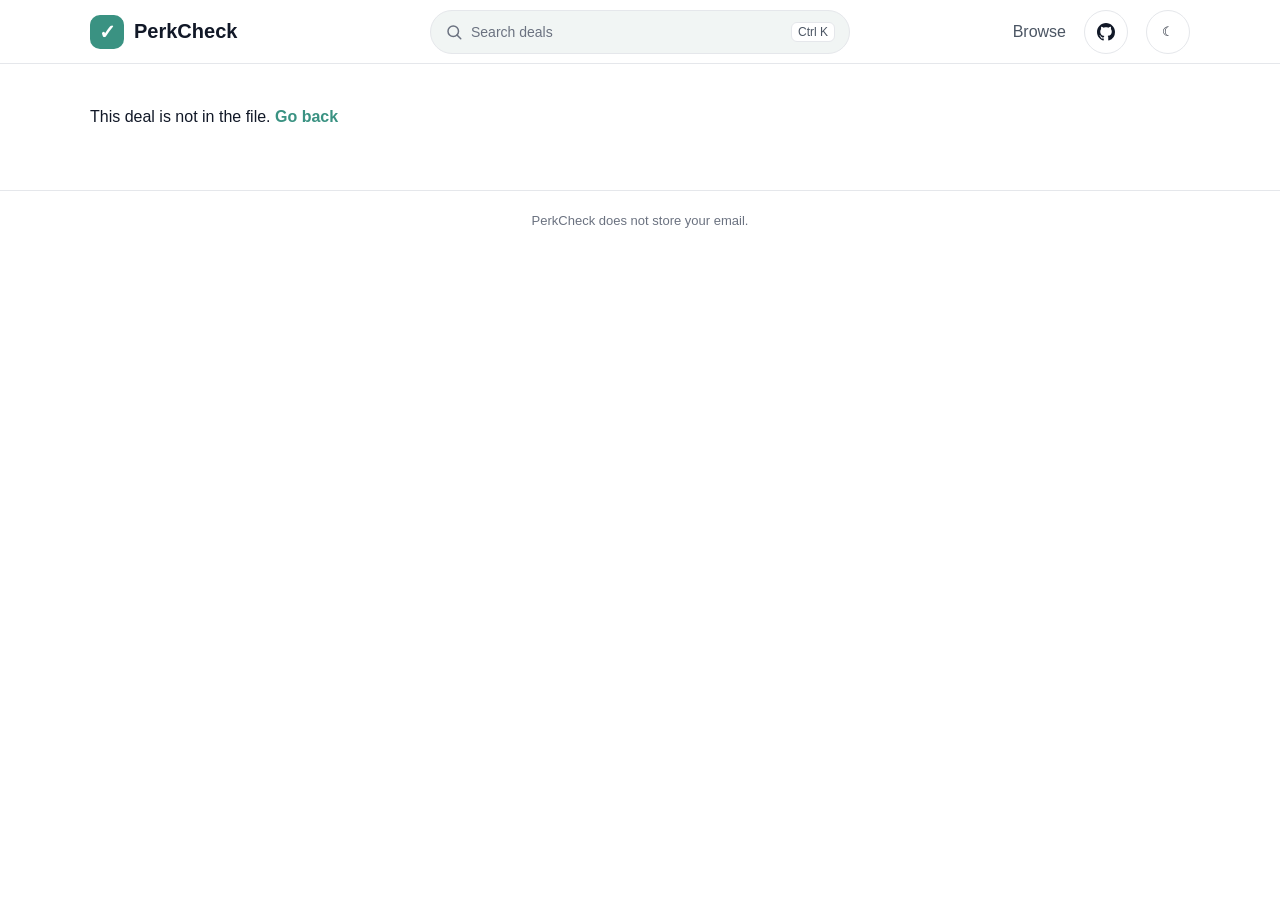
==== docs/deal.html @ 52328416 "Enhance visit tracking and deal availability logic in app.js" ====
<!doctype html>
<html lang="en">
<head>
  <meta charset="utf-8">
  <meta name="viewport" content="width=device-width, initial-scale=1">
  <title>Deal · PerkCheck</title>
  <link rel="stylesheet" href="styles.css?v=23">
</head>
<body>
  <header class="nav">
    <a class="logo" href="index.html"><i>✓</i>PerkCheck</a>
    <nav class="links">
      <a class="nav-text" href="index.html#browse">Browse</a>
      <a class="repo" href="https://github.com/AyaanRathod/verified-student-perks" aria-label="Star PerkCheck on GitHub"><svg viewBox="0 0 16 16" width="18" height="18" aria-hidden="true"><path fill="currentColor" d="M8 0C3.58 0 0 3.58 0 8c0 3.54 2.29 6.53 5.47 7.59.4.07.55-.17.55-.38 0-.19-.01-.82-.01-1.49-2.01.37-2.53-.49-2.69-.94-.09-.23-.48-.94-.82-1.13-.28-.15-.68-.52-.01-.53.63-.01 1.08.58 1.23.82.72 1.21 1.87.87 2.33.66.07-.52.28-.87.51-1.07-1.78-.2-3.64-.89-3.64-3.95 0-.87.31-1.59.82-2.15-.08-.2-.36-1.02.08-2.12 0 0 .67-.21 2.2.82.64-.18 1.32-.27 2-.27.68 0 1.36.09 2 .27 1.53-1.04 2.2-.82 2.2-.82.44 1.1.16 1.92.08 2.12.51.56.82 1.27.82 2.15 0 3.07-1.87 3.75-3.65 3.95.29.25.54.73.54 1.48 0 1.07-.01 1.93-.01 2.2 0 .21.15.46.55.38A8.013 8.013 0 0016 8c0-4.42-3.58-8-8-8z"></path></svg></a>
      <button class="mode" type="button" id="theme" aria-label="Switch color mode">☾</button>
    </nav>
  </header>
  <main class="wrap page" id="deal"></main>
  <footer>PerkCheck does not store your email.</footer>
  <script src="deals.js?v=12"></script>
  <script src="app.js?v=18"></script>
  <script>
    var params = new URLSearchParams(location.search);
    var id = params.get("id");
    var country = params.get("country");
    var deal = (window.PERKCHECK_DEALS || []).find(function (item) { return item.id === id; });
    var box = document.getElementById("deal");
    if (!deal) {
      box.innerHTML = '<p>This deal is not in the file. <a class="back" href="index.html">Go back</a></p>';
    } else {
      document.title = deal.brand + " · PerkCheck";
      var excluded = (deal.not_available_in || []).map(function (item) {
        return '<a href="' + item.source + '">Not in ' + item.country + '</a>';
      }).join(" · ");
      var issue = "https://github.com/AyaanRathod/verified-student-perks/issues/new?title=" + encodeURIComponent("Broken: " + deal.id);
      var visit = getVisit();
      var pageCountry = country || visit.country || "";
      box.innerHTML =
        '<p><a class="back" href="' + perksHref() + '">Back to perks</a></p>' +
        '<article class="deal">' +
          bannerHtml(deal) +
          '<div class="brand">' + escapeHtml(deal.brand) + "</div>" +
          "<h1>" + escapeHtml(deal.title) + "</h1>" +
          aboutHtml(deal) +
          '<div class="row">' + countryBadges(deal) + priceBadge(deal) + "</div>" +
          '<div class="row"><span class="badge chip">Checked ' + formatDate(deal.last_verified) + "</span></div>" +
          (pageCountry ? '<p class="status">' + cardStatusHtml(deal, pageCountry) + "</p>" : "") +
          "<p>" + escapeHtml(deal.email_rules || "") + "</p>" +
          (excluded ? "<p>" + excluded + "</p>" : "") +
          "<h2>How to claim</h2><ol class=\"steps\">" +
            (deal.how_to_claim || []).map(function (step) { return "<li>" + escapeHtml(step) + "</li>"; }).join("") +
          "</ol>" +
          '<p class="note">' + escapeHtml(deal.source_note || "") + "</p>" +
          '<div class="foot"><a class="btn" href="' + deal.official_url + '">Official page</a>' +
          (deal.affiliate_url ? '<a class="btn" href="' + deal.affiliate_url + '">Paid link</a><span class="paid">Paid link</span>' : "") +
          '<a href="' + issue + '">Report a broken deal</a></div>' +
        "</article>";
      paintColoredLogos(box);
    }
  </script>
</body>
</html>
---- docs/styles.css ----
:root {
  --bg: #ffffff;
  --text: #111827;
  --muted: #4b5563;
  --faint: #6b7280;
  --line: #e5e7eb;
  --card: #ffffff;
  --input: #f1f5f4;
  --teal: #3a9282;
  --teal-soft: #e6f4f1;
  --teal-ink: #2b6f63;
  --shadow: 0 8px 24px rgba(17, 24, 39, 0.06);
  --page: 1100px;
  --gutter: 24px;
}
body.dark {
  --bg: #0b1220;
  --text: #f8fafc;
  --muted: #cbd5e1;
  --faint: #94a3b8;
  --line: #334155;
  --card: #111827;
  --input: #1e293b;
  --teal-soft: #134e4a;
  --teal-ink: #99f6e4;
  --shadow: none;
}
* { box-sizing: border-box; }
body {
  margin: 0;
  font-family: Inter, "Segoe UI", Helvetica, Arial, sans-serif;
  background: var(--bg);
  color: var(--text);
  overflow-x: clip;
}
a { color: inherit; }
button, input { font-family: inherit; }
a:focus-visible, button:focus-visible, input:focus-visible, select:focus-visible, summary:focus-visible {
  outline: 2px solid var(--teal);
  outline-offset: 2px;
}
.nav {
  height: calc(64px + env(safe-area-inset-top));
  display: flex;
  align-items: center;
  justify-content: space-between;
  padding: env(safe-area-inset-top) max(var(--gutter), env(safe-area-inset-right), calc((100% - var(--page)) / 2)) 0 max(var(--gutter), env(safe-area-inset-left), calc((100% - var(--page)) / 2));
  border-bottom: 1px solid var(--line);
  background: var(--card);
  position: sticky;
  top: 0;
  z-index: 2;
  gap: 12px;
}
.nav a, .nav button { touch-action: manipulation; }
a.logo { display: flex; align-items: center; gap: 10px; font-weight: 650; font-size: 20px; text-decoration: none; }
a.logo i {
  width: 34px; height: 34px; border-radius: 10px; background: var(--teal);
  display: inline-flex; align-items: center; justify-content: center; color: #fff; font-style: normal;
}
.links { display: flex; align-items: center; gap: 18px; color: var(--muted); }
.links a { text-decoration: none; }
.links a:not(.repo) { display: inline-flex; align-items: center; min-height: 44px; }
.repo {
  width: 44px; height: 44px; border: 1px solid var(--line); border-radius: 50%;
  display: inline-flex; align-items: center; justify-content: center; color: var(--text);
  flex: none; padding: 0;
}
.mode {
  width: 44px; height: 44px; border: 1px solid var(--line); border-radius: 50%;
  background: var(--card); color: var(--text); cursor: pointer;
  display: inline-flex; align-items: center; justify-content: center;
  flex: none; padding: 0;
}
a[aria-current="page"] { color: var(--text); }
.tip { position: relative; }
.tip:hover::after, .tip:focus-visible::after {
  content: attr(data-tip);
  position: absolute; top: calc(100% + 8px); right: 0; z-index: 5;
  background: var(--text); color: var(--bg); font-size: 12px; line-height: 1;
  padding: 6px 8px; border-radius: 6px; white-space: nowrap; pointer-events: none;
}
.search-open {
  display: flex; align-items: center; gap: 8px; flex: 1; max-width: 420px;
  min-width: 44px; min-height: 44px; margin: 0 8px; padding: 0 14px;
  border: 1px solid var(--line); border-radius: 999px; background: var(--input);
  color: var(--faint); cursor: pointer; text-align: left;
}
.search-open:hover, .repo:hover, .mode:hover { border-color: var(--teal); color: var(--text); }
.search-open .search-label { flex: 1; font-size: 14px; }
.search-short { display: none; font-size: 14px; }
.search-open kbd, .palette-hint kbd {
  border: 1px solid var(--line); border-radius: 6px; background: var(--card);
  color: var(--muted); font-family: inherit; font-size: 12px; padding: 2px 6px;
}
.palette {
  position: fixed; inset: 0; z-index: 30; background: rgba(15, 23, 42, .45);
  display: flex; align-items: flex-start; justify-content: center; padding: 12vh 16px 16px;
  overscroll-behavior: contain;
}
.palette[hidden] { display: none; }
.palette-panel {
  width: min(560px, 100%); background: var(--card); color: var(--text);
  border: 1px solid var(--line); border-radius: 16px; box-shadow: var(--shadow); padding: 12px;
}
.palette-input {
  width: 100%; min-height: 44px; border: 1px solid var(--line); border-radius: 10px;
  background: var(--input); color: var(--text); font-size: 16px; padding: 0 12px;
}
.palette-status { min-height: 20px; margin: 8px 2px; color: var(--faint); font-size: 13px; }
.palette-list { list-style: none; margin: 0; padding: 0; max-height: 320px; overflow: auto; overscroll-behavior: contain; }
.palette-list li {
  display: flex; flex-direction: column; gap: 2px; min-height: 44px; justify-content: center;
  padding: 8px 10px; border-radius: 10px; cursor: pointer;
}
.palette-list li[aria-selected="true"] { background: var(--teal-soft); color: var(--teal-ink); }
.palette-list small { color: var(--muted); font-size: 13px; }
.palette-hint { margin: 8px 2px 0; color: var(--faint); font-size: 12px; display: flex; gap: 6px; align-items: center; }
.sample {
  background: #fef3c7; color: #92400e; border: 1px solid #fcd34d;
  font-size: 12px; font-weight: 650; padding: 5px 10px; border-radius: 999px;
}
.wrap { width: min(var(--page), calc(100% - 2 * var(--gutter))); margin: 0 auto; max-width: 100%; }
.hero { text-align: center; padding: 48px 0 8px; }
.feat { margin: 28px auto 48px; }
h1 { font-size: clamp(36px, 5vw, 54px); line-height: 1.1; letter-spacing: -1.4px; margin: 0; }
.sub { margin: 18px auto 0; max-width: 680px; color: var(--muted); font-size: 18px; line-height: 1.5; }
.form {
  margin: 28px auto 0; max-width: 760px; background: var(--card);
  border: 1px solid var(--line); border-radius: 20px; padding: 14px; box-shadow: var(--shadow); text-align: left;
}
.email-row { display: flex; align-items: center; gap: 8px; }
.email {
  flex: 1; min-width: 0; width: auto; height: 48px; border: 0; border-radius: 12px; background: var(--input);
  color: var(--text); font-size: 16px; padding: 0 14px;
}
#school-hint { margin: 10px 4px 0; color: var(--muted); font-size: 14px; }
#school-hint:empty { display: none; }
#country-pick {
  margin: 8px 4px 0; height: 36px; border-radius: 8px; border: 1px solid var(--line);
  background: var(--card); color: var(--text); padding: 0 8px; font-size: 14px;
}
.toggle { display: flex; background: var(--input); border-radius: 12px; padding: 4px; }
.toggle button {
  border: 0; background: transparent; color: var(--muted); border-radius: 9px; padding: 10px 18px; cursor: pointer;
}
.toggle button[aria-pressed="true"] { background: var(--card); color: var(--text); box-shadow: 0 1px 3px rgba(0,0,0,.12); }
.btn {
  background: var(--teal); color: #fff; border: 0; border-radius: 12px; font-weight: 650; cursor: pointer; text-decoration: none;
  display: inline-flex; align-items: center; justify-content: center;
}
.form .btn { height: 48px; padding: 0 16px; font-size: 16px; white-space: nowrap; flex: none; }
.btn-short { display: none; }
.trust { display: grid; grid-template-columns: repeat(3, 1fr); gap: 14px; margin-top: 28px; }
.trust div, .example, .panel, .card, .deal {
  border: 1px solid var(--line); background: var(--card);
}
.trust div { border-radius: 18px; padding: 18px; display: flex; gap: 12px; align-items: center; text-align: left; }
.trust b, .trust .mark, .step {
  width: 40px; height: 40px; border-radius: 50%; background: var(--teal-soft); color: var(--teal);
  display: inline-flex; align-items: center; justify-content: center; flex: none;
}
.trust .mark { text-decoration: none; }
.trust b svg, .trust .mark svg { display: block; }
.example { margin-top: 28px; border-radius: 20px; padding: 22px 24px; text-align: left; background: #fff5f5; border-color: #f5b5b5; }
body.dark .example { background: #3f1d1d; border-color: #7f1d1d; }
.example h2 { margin: 10px 0 0; font-size: 22px; }
.example p { color: var(--muted); }
.lbl { display: flex; justify-content: space-between; gap: 8px; font-size: 13px; letter-spacing: .4px; color: var(--muted); }
.feat h2 { margin-bottom: 4px; }
.grid { display: grid; grid-template-columns: repeat(3, 1fr); gap: 14px; }
.card, .deal { border-radius: 16px; padding: 16px; display: flex; flex-direction: column; gap: 9px; overflow: hidden; }
.card-banner {
  margin: -16px -16px 6px; aspect-ratio: 16 / 7; display: flex; align-items: center; justify-content: center;
  overflow: hidden;
}
.card-banner img, .card-banner svg { height: 64px; width: auto; max-width: 70%; }
.deal .card-banner { height: 220px; aspect-ratio: auto; }
.deal .card-banner img, .deal .card-banner svg { height: 96px; }
.banner-name { font-size: 22px; font-weight: 700; color: #111827; }
.deal .banner-name { font-size: 32px; }
a.card { text-decoration: none; color: inherit; }
.card h3, .deal h1 { margin: 0; font-size: 16px; line-height: 1.35; }
.card-top { display: contents; }
.card h3 {
  display: -webkit-box;
  -webkit-line-clamp: 2;
  -webkit-box-orient: vertical;
  overflow: hidden;
}
.card .about {
  margin: 0; color: var(--muted); font-size: 14px; line-height: 1.4;
  display: -webkit-box; -webkit-line-clamp: 2; -webkit-box-orient: vertical; overflow: hidden;
}
.deal .about { margin: 0; color: var(--muted); font-size: 16px; line-height: 1.5; }
.brand-line { display: flex; align-items: center; gap: 8px; flex-wrap: wrap; }
.brand-line .brand { margin: 0; }
.logo-tile, .chevron { display: none; }
.elig { margin: 0; font-size: 14px; background: none; }
.elig.ok { color: #15803d; background: none; }
.elig.bad { color: #991b1b; background: none; }
.elig-mark { font-weight: 700; }
body.dark .elig.ok { color: #86efac; }
body.dark .elig.bad { color: #fca5a5; }
.checked { margin: 0; color: var(--faint); font-size: 12px; }
.card.is-blocked { opacity: .7; }
.tile-letter { font-size: 18px; font-weight: 700; color: #111827; }
details.blocked { margin-top: 22px; }
details.blocked summary { cursor: pointer; font-weight: 650; }
details.blocked .grid { margin-top: 12px; }
.brand { font-size: 12px; font-weight: 700; letter-spacing: .5px; text-transform: uppercase; color: var(--faint); }
.row { display: flex; flex-wrap: wrap; gap: 6px; }
.badge { display: inline-flex; align-items: center; font-size: 11px; font-weight: 700; padding: 3px 8px; border-radius: 999px; }
.ok { background: #dcfce7; color: #166534; }
.no { background: #fee2e2; color: #991b1b; }
.chip { background: var(--teal-soft); color: var(--teal-ink); font-weight: 650; }
.tag { background: #f1f5f9; color: #334155; }
.disc { background: #eef2ff; color: #3730a3; }
.paid { font-size: 11px; font-weight: 650; color: #92400e; background: #fef3c7; padding: 3px 7px; border-radius: 6px; }
.card .btn, .foot .btn { padding: 8px 14px; font-size: 14px; }
.foot { margin-top: auto; display: flex; align-items: center; gap: 10px; }
.banner {
  margin: 20px auto; background: #f0f7f5; border: 1px solid #cfe6e0; border-radius: 12px; padding: 14px 18px; color: var(--teal-ink);
}
.cat-bar {
  display: flex; gap: 8px; flex-wrap: wrap; margin: 0 0 16px;
}
.cat-bar[hidden] { display: none; }
.cat-chip {
  border: 1px solid var(--line); background: var(--card); color: var(--text);
  border-radius: 999px; padding: 0 14px; min-height: 40px; font-size: 14px; font-weight: 650;
  cursor: pointer; flex: none;
}
.proof {
  display: flex; flex-wrap: wrap; gap: 8px 18px; justify-content: center;
  list-style: none; margin: 8px 0 0; padding: 14px 0; border-top: 1px solid var(--line); border-bottom: 1px solid var(--line);
  color: var(--muted); font-size: 13px;
}
.proof li::before { content: "✓ "; color: var(--teal); font-weight: 700; }
.proof a { color: inherit; }
.text-link {
  border: 0; background: none; color: var(--teal); font-weight: 650; cursor: pointer; min-height: 44px; padding: 0;
}
.cat-tiles { display: grid; grid-template-columns: repeat(auto-fit, minmax(128px, 1fr)); gap: 10px; }
.cat-tile {
  display: flex; flex-direction: column; align-items: flex-start; gap: 6px; min-height: 112px;
  padding: 14px; border: 1px solid var(--line); border-radius: 16px; background: var(--card);
  color: var(--text); text-align: left; cursor: pointer;
}
.cat-tile[aria-pressed="true"] { border-color: var(--teal); background: var(--teal-soft); }
.cat-ico {
  width: 36px; height: 36px; border-radius: 10px; background: var(--teal-soft); color: var(--teal);
  display: inline-flex; align-items: center; justify-content: center;
}
.cat-tile span { font-weight: 650; }
.cat-tile small { color: var(--faint); font-size: 13px; }
.filter-title { margin: 8px 0 12px; }
#home-filter, #browse { scroll-margin-top: 80px; }
.home-featured, .home-new { display: grid; grid-template-columns: repeat(3, 1fr); gap: 14px; }
#home-featured a.card { flex-direction: column; align-items: stretch; min-height: 0; }
#home-featured .card-banner { display: flex; height: 132px; aspect-ratio: auto; }
#home-featured .logo-tile, #home-featured .chevron { display: none; }
#home-featured .brand { font-size: 12px; letter-spacing: .06em; text-transform: uppercase; color: var(--faint); font-weight: 650; }
#home-featured .meta { display: flex; justify-content: space-between; gap: 8px; align-items: baseline; }
#home-featured .checked { margin: 0; }
#home-new a.card { flex-direction: row; align-items: center; gap: 12px; padding: 14px; }
#home-new .card-banner, #home-new .chevron, #home-new .brand { display: none; }
#home-new .logo-tile {
  display: flex; width: 44px; height: 44px; border-radius: 12px; align-items: center; justify-content: center; flex: none; overflow: hidden;
}
#home-new .logo-tile img, #home-new .logo-tile svg { height: 24px; width: auto; max-width: 70%; }
#home-new .quiet { margin: 4px 0 0; color: var(--faint); font-size: 13px; }
.honest {
  margin: 8px 0 36px; padding: 14px 16px; border: 1px solid var(--line); border-radius: 14px;
  color: var(--muted); font-size: 14px; line-height: 1.5;
}
.honest a { color: var(--teal); font-weight: 650; text-decoration: none; }
.cat-chip[aria-current="true"], .cat-chip[aria-pressed="true"] { background: var(--teal); border-color: var(--teal); color: #fff; }
.featured { margin-bottom: 8px; min-width: 0; max-width: 100%; }
.section-head { display: flex; align-items: baseline; justify-content: space-between; gap: 12px; margin: 0 0 12px; }
.featured h2, .cat-section h2 { margin: 0 0 12px; font-size: 18px; }
.section-head h2 { margin: 0; }
.swipe-hint { color: var(--faint); font-size: 13px; font-weight: 500; white-space: nowrap; }
.cat-section { margin-top: 22px; min-width: 0; }
#catalog, #filters, .featured, .cat-section { scroll-margin-top: 120px; }
.featured-row {
  display: flex; gap: 12px; width: 100%; max-width: 100%; min-width: 0;
  overflow-x: auto; overscroll-behavior-x: contain; -webkit-overflow-scrolling: touch;
  scroll-snap-type: x mandatory; scrollbar-width: none; touch-action: pan-x; cursor: grab;
}
.featured-row::-webkit-scrollbar { display: none; }
.featured-row .card { flex: 0 0 240px; width: 240px; scroll-snap-align: start; }
body.dark .banner { background: #134e4a; border-color: #115e59; color: #ccfbf1; }
.layout { display: flex; gap: 20px; align-items: flex-start; padding-bottom: 40px; min-width: 0; max-width: 100%; }
aside {
  width: 230px; flex: none; background: var(--card); border: 1px solid var(--line); border-radius: 14px; padding: 16px;
}
aside h2 { font-size: 12px; text-transform: uppercase; letter-spacing: .6px; color: var(--faint); margin: 14px 0 8px; }
details.filters > summary {
  min-height: 44px; display: flex; align-items: center; font-weight: 650; cursor: pointer;
}
details.filters > h2:first-of-type { margin-top: 8px; }
.opt { display: flex; align-items: center; gap: 8px; min-height: 44px; margin: 0; color: var(--muted); font-size: 14px; cursor: pointer; }
.opt input { width: 20px; height: 20px; margin: 0; flex: none; }
main { flex: 1; min-width: 0; max-width: 100%; }
.top { display: flex; justify-content: space-between; gap: 12px; align-items: center; margin-bottom: 14px; }
.top h2 { margin: 0; font-size: 20px; }
.empty { color: var(--muted); }
.deal { gap: 14px; }
.deal h1 { font-size: 28px; letter-spacing: -.4px; }
.steps { margin: 0; padding-left: 18px; }
.steps li { margin: 8px 0; }
.note { color: var(--muted); font-size: 14px; line-height: 1.5; }
.status { margin: 0; font-size: 14px; font-weight: 650; }
.status a { color: var(--teal); }
.page { padding: 28px 0 48px; }
.back { color: var(--teal); text-decoration: none; font-weight: 650; }
footer {
  border-top: 1px solid var(--line); color: var(--faint); font-size: 13px; text-align: center;
  padding: 22px max(var(--gutter), calc((100% - var(--page)) / 2));
}
.visually-hidden {
  position: absolute; width: 1px; height: 1px; padding: 0; margin: -1px;
  overflow: hidden; clip: rect(0, 0, 0, 0); border: 0;
}
@media (min-width: 801px) {
  .nav { display: flex; }
  .links { margin-left: auto; }
  .search-open {
    position: absolute; left: 50%; top: 50%; transform: translate(-50%, -50%);
    width: min(420px, calc(100% - 520px)); max-width: none; margin: 0;
  }
  .form { max-width: 520px; }
  .btn-long { display: none; }
  .btn-short { display: inline; }
  .form .btn { background: transparent; color: var(--teal); padding: 0 12px; }
  details.filters > summary { cursor: default; list-style: none; }
  details.filters > summary::-webkit-details-marker { display: none; }
}
@media (max-width: 800px) {
  .trust, .grid { grid-template-columns: 1fr; }
  .layout { flex-direction: column; }
  aside { width: 100%; }
  .links a.nav-text { display: none; }
  .nav {
    height: calc(64px + env(safe-area-inset-top));
    display: flex; align-items: center; gap: 8px;
  }
  .search-open {
    position: static; transform: none; flex: none; width: 44px; height: 44px;
    margin: 0 0 0 auto; padding: 0; border-radius: 50%; justify-content: center;
  }
  .search-open .search-label, .search-short, .search-open kbd { display: none; }
  .links { gap: 8px; }
  .cat-bar {
    position: sticky; top: calc(64px + env(safe-area-inset-top)); z-index: 1; flex-wrap: nowrap; overflow-x: auto;
    scrollbar-width: none; background: var(--bg); padding: 8px 0;
  }
  .cat-tiles { grid-template-columns: repeat(2, 1fr); }
  .home-featured, .home-new { grid-template-columns: 1fr; }
  .proof { justify-content: flex-start; }
  #browse, #home-filter { scroll-margin-top: calc(80px + env(safe-area-inset-top)); }
  .cat-bar::-webkit-scrollbar { display: none; }
  a.card { flex-direction: column; align-items: stretch; gap: 8px; min-height: 44px; }
  a.card:not(.is-featured) .card-top {
    display: grid; grid-template-columns: 56px minmax(0, 1fr) auto;
    column-gap: 12px; row-gap: 4px; width: 100%; align-items: center;
  }
  a.card:not(.is-featured) .card-copy { display: contents; }
  a.card:not(.is-featured) .logo-tile { grid-column: 1; grid-row: 1 / span 2; }
  a.card:not(.is-featured) .brand-line { grid-column: 2; grid-row: 1; }
  a.card:not(.is-featured) h3 { grid-column: 2; grid-row: 2; }
  a.card:not(.is-featured) .about { grid-column: 1 / -1; grid-row: 3; }
  a.card:not(.is-featured) .card-body { grid-column: 1 / -1; grid-row: 4; }
  a.card:not(.is-featured) .chevron { grid-column: 3; grid-row: 1 / span 2; }
  .card-banner { display: none; }
  .featured-row .card { flex-direction: column; align-items: stretch; min-height: 0; }
  .featured-row .card-banner { display: flex; }
  .featured-row .logo-tile, .featured-row .chevron { display: none; }
  .logo-tile {
    display: flex; width: 56px; height: 56px; flex: none; border-radius: 12px;
    align-items: center; justify-content: center; overflow: hidden;
  }
  .logo-tile img, .logo-tile svg { height: 32px; width: auto; max-width: 70%; }
  .card-copy { flex: 1; min-width: 0; display: flex; flex-direction: column; gap: 4px; }
  .chevron {
    display: flex; align-items: center; justify-content: center;
    flex: none; width: 44px; min-height: 44px; color: var(--faint); font-size: 28px;
  }
}
@media (max-width: 480px) {
  .links { gap: 8px; }
  a.logo { white-space: nowrap; font-size: 16px; gap: 6px; }
  a.logo i { width: 28px; height: 28px; }
}
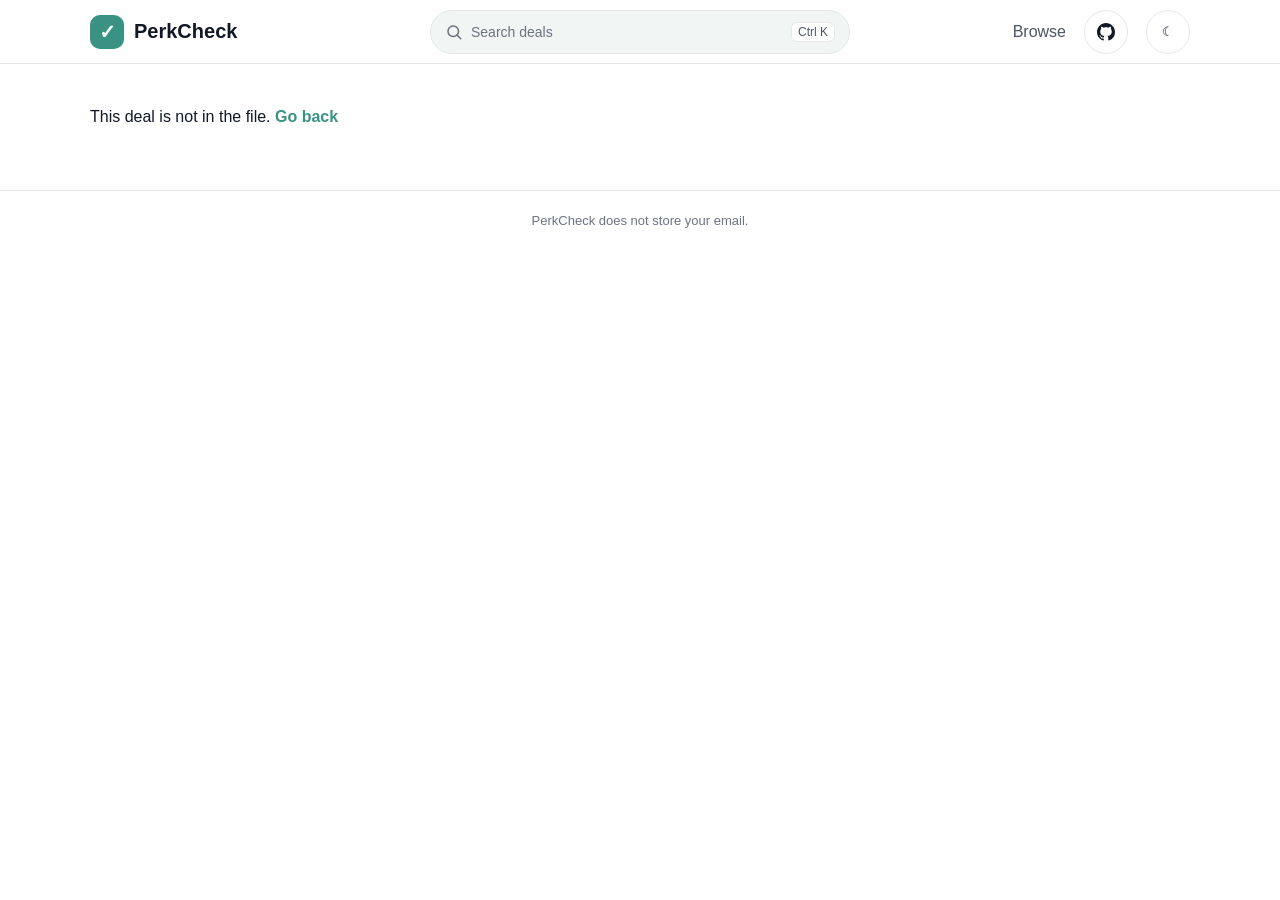
==== commit afd78846: "Enhance browsing experience with new features and updates - Added a new job in the GitHub Actions wo" ====
--- a/docs/deal.html
+++ b/docs/deal.html
@@ -4,7 +4,7 @@
   <meta charset="utf-8">
   <meta name="viewport" content="width=device-width, initial-scale=1">
   <title>Deal · PerkCheck</title>
-  <link rel="stylesheet" href="styles.css?v=23">
+  <link rel="stylesheet" href="styles.css?v=24">
 </head>
 <body>
   <header class="nav">
--- a/docs/styles.css
+++ b/docs/styles.css
@@ -9,7 +9,12 @@
   --teal: #3a9282;
   --teal-soft: #e6f4f1;
   --teal-ink: #2b6f63;
-  --shadow: 0 8px 24px rgba(17, 24, 39, 0.06);
+  --amber: #b45309;
+  --amber-soft: #fef3c7;
+  --browse-bg: #f7f9f8;
+  --browse-cat-head: linear-gradient(120deg, #e6f4f1, #f4faf8 60%, #fff);
+  --browse-cat-border: #d5ebe5;
+  --shadow: 0 1px 2px rgba(17, 24, 39, 0.04), 0 8px 24px rgba(17, 24, 39, 0.06);
   --page: 1100px;
   --gutter: 24px;
 }
@@ -23,6 +28,11 @@
   --input: #1e293b;
   --teal-soft: #134e4a;
   --teal-ink: #99f6e4;
+  --amber: #fbbf24;
+  --amber-soft: #422006;
+  --browse-bg: #0b1220;
+  --browse-cat-head: linear-gradient(120deg, #134e4a, #0f172a 55%, #111827);
+  --browse-cat-border: #115e59;
   --shadow: none;
 }
 * { box-sizing: border-box; }
@@ -241,35 +251,187 @@
 .text-link {
   border: 0; background: none; color: var(--teal); font-weight: 650; cursor: pointer; min-height: 44px; padding: 0;
 }
-.cat-tiles { display: grid; grid-template-columns: repeat(auto-fit, minmax(128px, 1fr)); gap: 10px; }
-.cat-tile {
-  display: flex; flex-direction: column; align-items: flex-start; gap: 6px; min-height: 112px;
-  padding: 14px; border: 1px solid var(--line); border-radius: 16px; background: var(--card);
-  color: var(--text); text-align: left; cursor: pointer;
-}
-.cat-tile[aria-pressed="true"] { border-color: var(--teal); background: var(--teal-soft); }
-.cat-ico {
-  width: 36px; height: 36px; border-radius: 10px; background: var(--teal-soft); color: var(--teal);
-  display: inline-flex; align-items: center; justify-content: center;
-}
-.cat-tile span { font-weight: 650; }
-.cat-tile small { color: var(--faint); font-size: 13px; }
-.filter-title { margin: 8px 0 12px; }
-#home-filter, #browse { scroll-margin-top: 80px; }
-.home-featured, .home-new { display: grid; grid-template-columns: repeat(3, 1fr); gap: 14px; }
-#home-featured a.card { flex-direction: column; align-items: stretch; min-height: 0; }
-#home-featured .card-banner { display: flex; height: 132px; aspect-ratio: auto; }
-#home-featured .logo-tile, #home-featured .chevron { display: none; }
-#home-featured .brand { font-size: 12px; letter-spacing: .06em; text-transform: uppercase; color: var(--faint); font-weight: 650; }
-#home-featured .meta { display: flex; justify-content: space-between; gap: 8px; align-items: baseline; }
-#home-featured .checked { margin: 0; }
-#home-new a.card { flex-direction: row; align-items: center; gap: 12px; padding: 14px; }
-#home-new .card-banner, #home-new .chevron, #home-new .brand { display: none; }
-#home-new .logo-tile {
-  display: flex; width: 44px; height: 44px; border-radius: 12px; align-items: center; justify-content: center; flex: none; overflow: hidden;
-}
-#home-new .logo-tile img, #home-new .logo-tile svg { height: 24px; width: auto; max-width: 70%; }
-#home-new .quiet { margin: 4px 0 0; color: var(--faint); font-size: 13px; }
+#browse { scroll-margin-top: 150px; padding-top: 8px; }
+.browse-head { padding: 28px 0 6px; }
+.browse-head h2 { font-size: 30px; letter-spacing: -.02em; margin: 0 0 6px; }
+.browse-head p { margin: 0; color: var(--muted); }
+.browse-catbar {
+  position: sticky; top: calc(64px + env(safe-area-inset-top)); z-index: 3;
+  background: color-mix(in srgb, var(--browse-bg) 92%, transparent);
+  backdrop-filter: saturate(1.4) blur(8px);
+  border-bottom: 1px solid var(--line); margin: 14px 0 0; padding: 10px 0;
+}
+.browse-chips {
+  display: flex; gap: 6px; overflow-x: auto; scrollbar-width: none; scroll-snap-type: x proximity;
+}
+.browse-chips::-webkit-scrollbar { display: none; }
+.browse-cat {
+  flex: none; scroll-snap-align: start; display: inline-flex; align-items: center; gap: 6px;
+  min-height: 44px; padding: 0 10px 0 9px; border-radius: 999px; border: 1px solid var(--line);
+  background: var(--card); cursor: pointer; font-weight: 600; font-size: 14px; white-space: nowrap;
+  color: var(--text);
+}
+.browse-cat:hover { border-color: #b9d9d2; }
+.browse-cat svg { width: 18px; height: 18px; color: var(--teal); flex: none; }
+.browse-cat .browse-n {
+  font-size: 12px; font-weight: 650; color: var(--faint); background: var(--input);
+  border-radius: 999px; padding: 2px 7px; min-width: 24px; text-align: center;
+}
+.browse-cat[aria-pressed="true"] { background: var(--text); border-color: var(--text); color: #fff; }
+.browse-cat[aria-pressed="true"] svg { color: #fff; }
+.browse-cat[aria-pressed="true"] .browse-n { background: rgba(255, 255, 255, .18); color: #fff; }
+.browse-cat.zero { opacity: .45; }
+.browse-tools { display: flex; gap: 10px; align-items: center; flex-wrap: wrap; padding: 14px 0 4px; }
+.browse-search { flex: 1 1 260px; position: relative; display: block; }
+.browse-search svg {
+  position: absolute; left: 12px; top: 50%; transform: translateY(-50%);
+  width: 18px; height: 18px; color: var(--faint); pointer-events: none;
+}
+.browse-search input {
+  width: 100%; min-height: 44px; border-radius: 12px; border: 1px solid var(--line);
+  background: var(--card); color: var(--text); padding: 0 12px 0 38px; font-size: 15px;
+}
+.browse-fchips { display: flex; gap: 6px; overflow-x: auto; scrollbar-width: none; }
+.browse-fchips::-webkit-scrollbar { display: none; }
+.browse-fchip {
+  flex: none; min-height: 44px; padding: 0 13px; border-radius: 12px; border: 1px dashed #cfd8d5;
+  background: transparent; cursor: pointer; font-size: 14px; font-weight: 550; color: var(--muted); white-space: nowrap;
+}
+.browse-fchip[aria-pressed="true"] {
+  border-style: solid; border-color: var(--teal); background: var(--teal-soft); color: var(--teal-ink);
+}
+.browse-fchip[aria-pressed="true"]::before { content: "✓ "; font-weight: 700; }
+.browse-status {
+  display: flex; justify-content: space-between; align-items: center; gap: 12px;
+  margin: 6px 0 0; color: var(--faint); font-size: 14px; min-height: 28px;
+}
+.browse-count-wrap { display: flex; align-items: center; gap: 12px; }
+.browse-clear {
+  border: 0; background: none; color: var(--teal-ink); font-weight: 600; cursor: pointer;
+  padding: 6px 0; min-height: 44px;
+}
+.browse-sort { display: flex; align-items: center; gap: 6px; font-size: 14px; color: var(--faint); }
+.browse-sort select {
+  min-height: 44px; border-radius: 12px; border: 1px solid var(--line); background: var(--card);
+  padding: 0 10px; font-weight: 600; color: var(--text);
+}
+.browse-cat-head {
+  display: flex; gap: 16px; align-items: center; margin: 18px 0 6px; padding: 20px;
+  border-radius: 18px; background: var(--browse-cat-head); border: 1px solid var(--browse-cat-border);
+}
+.browse-cat-ico {
+  width: 52px; height: 52px; border-radius: 14px; background: var(--card); color: var(--teal);
+  display: flex; align-items: center; justify-content: center; box-shadow: var(--shadow); flex: none;
+}
+.browse-cat-ico svg { width: 26px; height: 26px; }
+.browse-cat-head h2 { margin: 0; font-size: 24px; letter-spacing: -.01em; }
+.browse-cat-head p { margin: 4px 0 0; color: var(--muted); }
+.browse-facts { margin-left: auto; display: flex; gap: 8px; flex-wrap: wrap; justify-content: flex-end; }
+.browse-fact {
+  background: var(--card); border: 1px solid var(--browse-cat-border); border-radius: 10px;
+  padding: 6px 10px; font-size: 13px; color: var(--teal-ink); font-weight: 600; white-space: nowrap;
+}
+.browse-shelf { margin: 26px 0 8px; }
+.browse-shelf-head { display: flex; align-items: baseline; gap: 10px; margin-bottom: 10px; }
+.browse-shelf-head h2 {
+  margin: 0; font-size: 20px; letter-spacing: -.01em; display: flex; align-items: center; gap: 8px;
+}
+.browse-shelf-head h2 svg { width: 20px; height: 20px; color: var(--teal); }
+.browse-blurb { color: var(--faint); font-size: 14px; }
+.browse-see {
+  margin-left: auto; border: 0; background: none; color: var(--teal-ink); font-weight: 650;
+  cursor: pointer; font-size: 14px; min-height: 44px; white-space: nowrap;
+}
+.browse-row-wrap { position: relative; }
+.browse-row {
+  display: grid; grid-auto-flow: column; grid-auto-columns: 232px; gap: 14px;
+  overflow-x: auto; scroll-snap-type: x mandatory; padding: 4px 2px 12px; scrollbar-width: none;
+}
+.browse-row::-webkit-scrollbar { display: none; }
+.browse-row > * { scroll-snap-align: start; }
+.browse-arrow {
+  position: absolute; top: 58px; width: 36px; height: 36px; border-radius: 50%;
+  border: 1px solid var(--line); background: var(--card); box-shadow: var(--shadow);
+  cursor: pointer; display: flex; align-items: center; justify-content: center; font-size: 18px; color: var(--text);
+}
+.browse-arrow.prev { left: -14px; }
+.browse-arrow.next { right: -14px; }
+.browse-arrow[hidden] { display: none; }
+.browse-card {
+  display: flex; flex-direction: column; background: var(--card); border: 1px solid var(--line);
+  border-radius: 16px; overflow: hidden; text-decoration: none; box-shadow: var(--shadow);
+  transition: transform .15s, box-shadow .15s; min-width: 0; color: var(--text);
+}
+.browse-card:hover { transform: translateY(-2px); box-shadow: 0 2px 4px rgba(17, 24, 39, .05), 0 14px 30px rgba(17, 24, 39, .10); }
+.browse-banner {
+  height: 104px; display: flex; align-items: center; justify-content: center; position: relative;
+}
+.browse-logo-slot {
+  display: flex; align-items: center; justify-content: center; width: 100%; height: 100%;
+}
+.browse-banner img, .browse-banner svg,
+.browse-logo-slot img, .browse-logo-slot svg {
+  max-height: 46px; max-width: 62%; width: auto; height: auto; object-fit: contain;
+}
+.browse-letter { font-size: 40px; font-weight: 750; color: #fff; opacity: .95; }
+.browse-new {
+  position: absolute; top: 8px; left: 8px; background: #fff; color: var(--teal-ink);
+  font-size: 11px; font-weight: 700; padding: 3px 7px; border-radius: 999px; letter-spacing: .02em;
+  box-shadow: 0 1px 3px rgba(0, 0, 0, .12);
+}
+body.dark .browse-new { background: var(--card); }
+.browse-body { padding: 12px 14px 14px; display: flex; flex-direction: column; gap: 6px; flex: 1; }
+.browse-brand {
+  font-size: 12px; font-weight: 700; text-transform: uppercase; letter-spacing: .06em;
+  color: var(--faint); white-space: nowrap; overflow: hidden; text-overflow: ellipsis;
+}
+.browse-title {
+  font-weight: 650; font-size: 15px; line-height: 1.3; display: -webkit-box;
+  -webkit-line-clamp: 2; -webkit-box-orient: vertical; overflow: hidden; min-height: 39px;
+}
+.browse-about {
+  font-size: 13px; color: var(--muted); line-height: 1.4; display: -webkit-box;
+  -webkit-line-clamp: 2; -webkit-box-orient: vertical; overflow: hidden;
+}
+.browse-foot { display: flex; flex-wrap: wrap; gap: 5px; margin-top: auto; padding-top: 4px; }
+.browse-pill {
+  font-size: 12px; font-weight: 650; padding: 3px 8px; border-radius: 999px;
+  background: var(--input); color: var(--muted); white-space: nowrap;
+}
+.browse-pill.free { background: var(--teal-soft); color: var(--teal-ink); }
+.browse-pill.disc { background: var(--amber-soft); color: var(--amber); }
+.browse-pill.no { background: #fef2f2; color: #b91c1c; }
+.browse-pill.pack { background: #111827; color: #fff; }
+body.dark .browse-pill.no { background: #450a0a; color: #fca5a5; }
+.browse-featured { display: grid; grid-template-columns: repeat(3, 1fr); gap: 16px; }
+.browse-feat {
+  display: grid; grid-template-columns: 120px 1fr; border-radius: 18px; overflow: hidden;
+  text-decoration: none; color: #fff; min-height: 150px; box-shadow: var(--shadow);
+  transition: transform .15s;
+}
+.browse-feat:hover { transform: translateY(-2px); }
+.browse-feat-logo { display: flex; align-items: center; justify-content: center; }
+.browse-feat-logo .browse-logo-slot { width: 100%; height: 100%; }
+.browse-feat-logo img, .browse-feat-logo svg { max-width: 64px; max-height: 56px; width: auto; height: auto; }
+.browse-feat-copy {
+  padding: 18px 18px 16px; display: flex; flex-direction: column; gap: 6px; background: rgba(0, 0, 0, .18);
+}
+.browse-feat-k { font-size: 11px; font-weight: 700; letter-spacing: .08em; text-transform: uppercase; opacity: .85; }
+.browse-feat-t { font-weight: 700; font-size: 17px; line-height: 1.25; }
+.browse-feat-a { font-size: 13px; opacity: .85; line-height: 1.35; }
+.browse-feat .browse-pill { background: rgba(255, 255, 255, .18); color: #fff; }
+.browse-grid { display: grid; grid-template-columns: repeat(4, 1fr); gap: 14px; margin-top: 14px; }
+.browse-empty {
+  text-align: center; padding: 48px 20px; border: 1px dashed #cfd8d5; border-radius: 18px;
+  margin-top: 18px; background: var(--card);
+}
+body.dark .browse-empty { border-color: var(--line); }
+.browse-empty h3 { margin: 0 0 6px; }
+.browse-empty p { margin: 0 0 14px; color: var(--muted); }
+.browse-empty button {
+  min-height: 44px; padding: 0 16px; border-radius: 12px; border: 0;
+  background: var(--teal); color: #fff; font-weight: 650; cursor: pointer;
+}
 .honest {
   margin: 8px 0 36px; padding: 14px 16px; border: 1px solid var(--line); border-radius: 14px;
   color: var(--muted); font-size: 14px; line-height: 1.5;
@@ -356,10 +518,8 @@
     position: sticky; top: calc(64px + env(safe-area-inset-top)); z-index: 1; flex-wrap: nowrap; overflow-x: auto;
     scrollbar-width: none; background: var(--bg); padding: 8px 0;
   }
-  .cat-tiles { grid-template-columns: repeat(2, 1fr); }
-  .home-featured, .home-new { grid-template-columns: 1fr; }
   .proof { justify-content: flex-start; }
-  #browse, #home-filter { scroll-margin-top: calc(80px + env(safe-area-inset-top)); }
+  #browse { scroll-margin-top: calc(130px + env(safe-area-inset-top)); }
   .cat-bar::-webkit-scrollbar { display: none; }
   a.card { flex-direction: column; align-items: stretch; gap: 8px; min-height: 44px; }
   a.card:not(.is-featured) .card-top {
@@ -388,8 +548,54 @@
     flex: none; width: 44px; min-height: 44px; color: var(--faint); font-size: 28px;
   }
 }
+@media (max-width: 1000px) {
+  .browse-grid { grid-template-columns: repeat(3, 1fr); }
+  .browse-featured { grid-template-columns: 1fr 1fr; }
+}
+@media (max-width: 700px) {
+  :root { --gutter: 16px; }
+  .browse-head { padding: 20px 0 0; }
+  .browse-head h2 { font-size: 24px; }
+  .browse-tools { padding-top: 12px; }
+  .browse-search { flex-basis: 100%; }
+  .browse-fchips {
+    flex: 1 1 auto; margin-right: calc(-1 * var(--gutter)); padding-right: var(--gutter);
+  }
+  .browse-catbar { margin: 12px calc(-1 * var(--gutter)) 0; padding: 8px 0; }
+  .browse-chips { padding: 0 var(--gutter); scroll-padding: 0 var(--gutter); }
+  .browse-cat-head { padding: 16px; gap: 12px; flex-wrap: wrap; }
+  .browse-facts { margin-left: 0; justify-content: flex-start; width: 100%; }
+  .browse-featured {
+    display: grid; grid-auto-flow: column; grid-template-columns: none; grid-auto-columns: 86%;
+    overflow-x: auto; scroll-snap-type: x mandatory; scroll-padding: 0 var(--gutter);
+    scrollbar-width: none; margin: 0 calc(-1 * var(--gutter)); padding: 4px var(--gutter) 10px;
+  }
+  .browse-featured::-webkit-scrollbar { display: none; }
+  .browse-feat { grid-template-columns: 88px 1fr; }
+  .browse-feat-logo img, .browse-feat-logo svg { max-width: 48px; }
+  .browse-featured > * { scroll-snap-align: start; }
+  .browse-row {
+    grid-auto-columns: 68%; margin: 0 calc(-1 * var(--gutter));
+    padding: 4px var(--gutter) 12px; scroll-padding: 0 var(--gutter);
+  }
+  .browse-arrow { display: none; }
+  .browse-blurb { display: none; }
+  .browse-grid { grid-template-columns: 1fr; gap: 10px; }
+  .browse-grid .browse-card { flex-direction: row; align-items: stretch; }
+  .browse-grid .browse-banner { width: 84px; height: auto; min-height: 96px; flex: none; }
+  .browse-grid .browse-banner img, .browse-grid .browse-banner svg { max-width: 60%; max-height: 34px; }
+  .browse-grid .browse-letter { font-size: 28px; }
+  .browse-grid .browse-new { top: 6px; left: 6px; font-size: 10px; padding: 2px 5px; }
+  .browse-grid .browse-body { padding: 10px 12px; }
+  .browse-grid .browse-about { display: none; }
+  .browse-grid .browse-title { min-height: 0; }
+}
 @media (max-width: 480px) {
   .links { gap: 8px; }
   a.logo { white-space: nowrap; font-size: 16px; gap: 6px; }
   a.logo i { width: 28px; height: 28px; }
 }
+@media (prefers-reduced-motion: reduce) {
+  .browse-card, .browse-feat { transition: none !important; }
+  .browse-card:hover, .browse-feat:hover { transform: none; }
+}
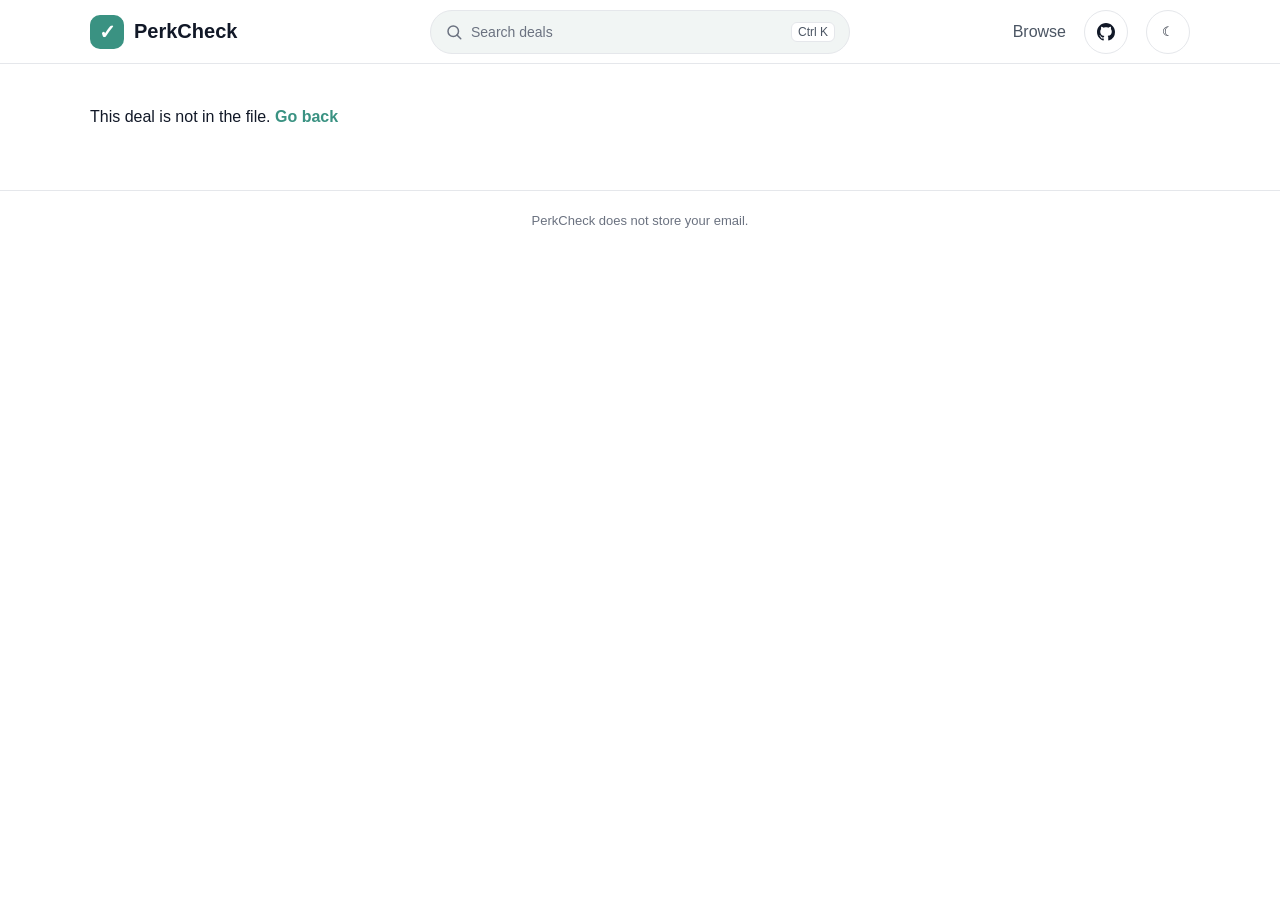
==== commit a89f0745: "Update stylesheet version and enhance styles for active categories - Incremented the stylesheet vers" ====
--- a/docs/deal.html
+++ b/docs/deal.html
@@ -4,7 +4,7 @@
   <meta charset="utf-8">
   <meta name="viewport" content="width=device-width, initial-scale=1">
   <title>Deal · PerkCheck</title>
-  <link rel="stylesheet" href="styles.css?v=24">
+  <link rel="stylesheet" href="styles.css?v=25">
 </head>
 <body>
   <header class="nav">
--- a/docs/styles.css
+++ b/docs/styles.css
@@ -14,6 +14,8 @@
   --browse-bg: #f7f9f8;
   --browse-cat-head: linear-gradient(120deg, #e6f4f1, #f4faf8 60%, #fff);
   --browse-cat-border: #d5ebe5;
+  --browse-cat-active: #111827;
+  --browse-cat-active-text: #ffffff;
   --shadow: 0 1px 2px rgba(17, 24, 39, 0.04), 0 8px 24px rgba(17, 24, 39, 0.06);
   --page: 1100px;
   --gutter: 24px;
@@ -33,6 +35,8 @@
   --browse-bg: #0b1220;
   --browse-cat-head: linear-gradient(120deg, #134e4a, #0f172a 55%, #111827);
   --browse-cat-border: #115e59;
+  --browse-cat-active: #3a9282;
+  --browse-cat-active-text: #ffffff;
   --shadow: none;
 }
 * { box-sizing: border-box; }
@@ -277,9 +281,13 @@
   font-size: 12px; font-weight: 650; color: var(--faint); background: var(--input);
   border-radius: 999px; padding: 2px 7px; min-width: 24px; text-align: center;
 }
-.browse-cat[aria-pressed="true"] { background: var(--text); border-color: var(--text); color: #fff; }
-.browse-cat[aria-pressed="true"] svg { color: #fff; }
-.browse-cat[aria-pressed="true"] .browse-n { background: rgba(255, 255, 255, .18); color: #fff; }
+.browse-cat[aria-pressed="true"] {
+  background: var(--browse-cat-active); border-color: var(--browse-cat-active); color: var(--browse-cat-active-text);
+}
+.browse-cat[aria-pressed="true"] svg { color: var(--browse-cat-active-text); }
+.browse-cat[aria-pressed="true"] .browse-n {
+  background: rgba(255, 255, 255, .18); color: var(--browse-cat-active-text);
+}
 .browse-cat.zero { opacity: .45; }
 .browse-tools { display: flex; gap: 10px; align-items: center; flex-wrap: wrap; padding: 14px 0 4px; }
 .browse-search { flex: 1 1 260px; position: relative; display: block; }
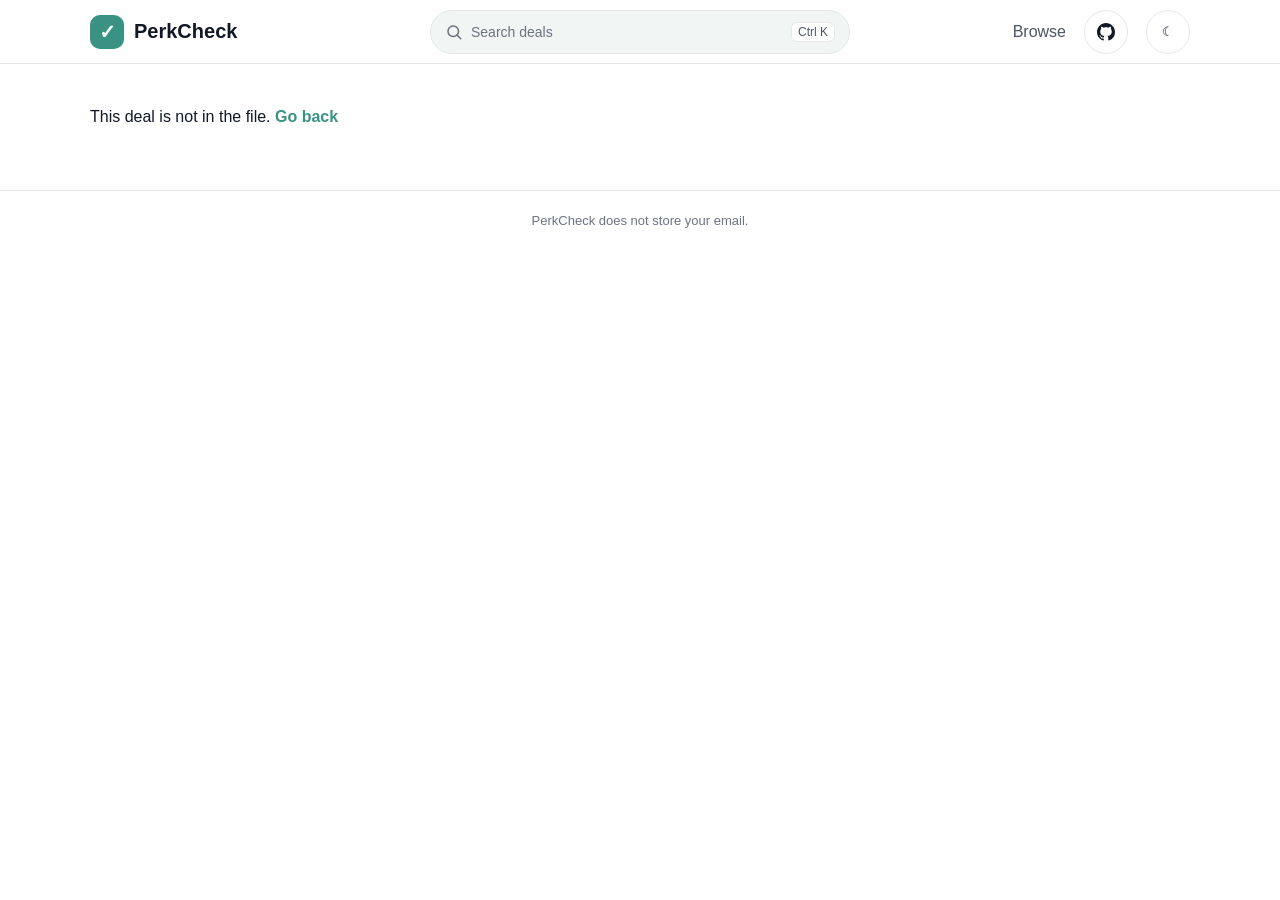
==== commit 4596b060: "Update deal logos and enhance browsing features - Updated the logo and banner color for the OpenAI s" ====
--- a/docs/deal.html
+++ b/docs/deal.html
@@ -4,7 +4,7 @@
   <meta charset="utf-8">
   <meta name="viewport" content="width=device-width, initial-scale=1">
   <title>Deal · PerkCheck</title>
-  <link rel="stylesheet" href="styles.css?v=25">
+  <link rel="stylesheet" href="styles.css?v=26">
 </head>
 <body>
   <header class="nav">
--- a/docs/styles.css
+++ b/docs/styles.css
@@ -411,23 +411,39 @@
 .browse-pill.no { background: #fef2f2; color: #b91c1c; }
 .browse-pill.pack { background: #111827; color: #fff; }
 body.dark .browse-pill.no { background: #450a0a; color: #fca5a5; }
-.browse-featured { display: grid; grid-template-columns: repeat(3, 1fr); gap: 16px; }
+.browse-featured {
+  display: grid; grid-auto-flow: column; grid-auto-columns: minmax(300px, calc((100% - 32px) / 3));
+  gap: 16px; overflow-x: auto; scroll-snap-type: x mandatory; padding: 4px 2px 14px;
+  scrollbar-width: thin; scrollbar-color: var(--line) transparent;
+}
+.browse-featured::-webkit-scrollbar { height: 8px; }
+.browse-featured::-webkit-scrollbar-thumb { background: var(--line); border-radius: 999px; }
+.browse-featured > * { scroll-snap-align: start; }
 .browse-feat {
   display: grid; grid-template-columns: 120px 1fr; border-radius: 18px; overflow: hidden;
-  text-decoration: none; color: #fff; min-height: 150px; box-shadow: var(--shadow);
-  transition: transform .15s;
+  text-decoration: none; color: var(--text); min-height: 150px; background: var(--card);
+  border: 1px solid var(--line); box-shadow: var(--shadow); transition: transform .15s;
 }
 .browse-feat:hover { transform: translateY(-2px); }
-.browse-feat-logo { display: flex; align-items: center; justify-content: center; }
+.browse-feat-logo { display: flex; align-items: center; justify-content: center; min-height: 150px; }
 .browse-feat-logo .browse-logo-slot { width: 100%; height: 100%; }
 .browse-feat-logo img, .browse-feat-logo svg { max-width: 64px; max-height: 56px; width: auto; height: auto; }
 .browse-feat-copy {
-  padding: 18px 18px 16px; display: flex; flex-direction: column; gap: 6px; background: rgba(0, 0, 0, .18);
-}
+  padding: 18px 18px 16px; display: flex; flex-direction: column; gap: 6px;
+  background: #111827; color: #fff;
+}
+.browse-feat.is-light .browse-feat-copy { background: var(--card); color: var(--text); }
+.browse-feat.is-light .browse-letter { color: #111827; }
 .browse-feat-k { font-size: 11px; font-weight: 700; letter-spacing: .08em; text-transform: uppercase; opacity: .85; }
 .browse-feat-t { font-weight: 700; font-size: 17px; line-height: 1.25; }
 .browse-feat-a { font-size: 13px; opacity: .85; line-height: 1.35; }
-.browse-feat .browse-pill { background: rgba(255, 255, 255, .18); color: #fff; }
+.browse-feat:not(.is-light) .browse-pill { background: rgba(255, 255, 255, .18); color: #fff; }
+.browse-feat.is-light .browse-pill { background: var(--input); color: var(--muted); }
+.browse-feat.is-light .browse-pill.free { background: var(--teal-soft); color: var(--teal-ink); }
+.browse-feat.is-light .browse-pill.disc { background: var(--amber-soft); color: var(--amber); }
+.browse-feat.is-light .browse-pill.no { background: #fef2f2; color: #b91c1c; }
+.browse-feat.is-light .browse-pill.pack { background: #111827; color: #fff; }
+body.dark .browse-feat.is-light .browse-pill.no { background: #450a0a; color: #fca5a5; }
 .browse-grid { display: grid; grid-template-columns: repeat(4, 1fr); gap: 14px; margin-top: 14px; }
 .browse-empty {
   text-align: center; padding: 48px 20px; border: 1px dashed #cfd8d5; border-radius: 18px;
@@ -558,7 +574,7 @@
 }
 @media (max-width: 1000px) {
   .browse-grid { grid-template-columns: repeat(3, 1fr); }
-  .browse-featured { grid-template-columns: 1fr 1fr; }
+  .browse-featured { grid-auto-columns: minmax(280px, 70%); }
 }
 @media (max-width: 700px) {
   :root { --gutter: 16px; }
@@ -574,14 +590,12 @@
   .browse-cat-head { padding: 16px; gap: 12px; flex-wrap: wrap; }
   .browse-facts { margin-left: 0; justify-content: flex-start; width: 100%; }
   .browse-featured {
-    display: grid; grid-auto-flow: column; grid-template-columns: none; grid-auto-columns: 86%;
-    overflow-x: auto; scroll-snap-type: x mandatory; scroll-padding: 0 var(--gutter);
-    scrollbar-width: none; margin: 0 calc(-1 * var(--gutter)); padding: 4px var(--gutter) 10px;
-  }
-  .browse-featured::-webkit-scrollbar { display: none; }
+    grid-auto-columns: 86%; scroll-padding: 0 var(--gutter);
+    margin: 0 calc(-1 * var(--gutter)); padding: 4px var(--gutter) 12px;
+  }
   .browse-feat { grid-template-columns: 88px 1fr; }
+  .browse-feat-logo { min-height: 0; }
   .browse-feat-logo img, .browse-feat-logo svg { max-width: 48px; }
-  .browse-featured > * { scroll-snap-align: start; }
   .browse-row {
     grid-auto-columns: 68%; margin: 0 calc(-1 * var(--gutter));
     padding: 4px var(--gutter) 12px; scroll-padding: 0 var(--gutter);
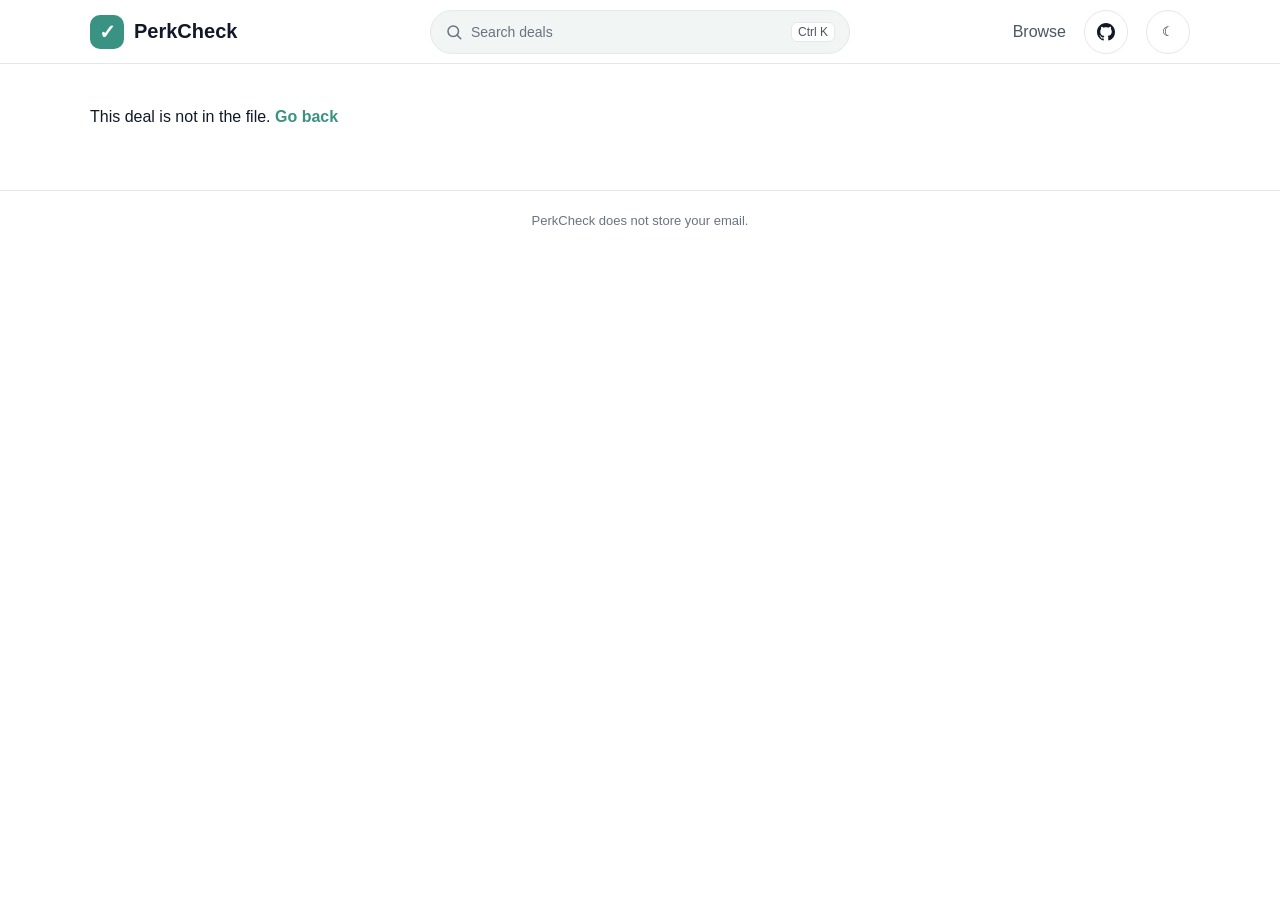
==== commit 2172b1b8: "Add new student deals and update logo assets - Introduced multiple new student deals in `deals.yaml`" ====
--- a/docs/deal.html
+++ b/docs/deal.html
@@ -4,7 +4,7 @@
   <meta charset="utf-8">
   <meta name="viewport" content="width=device-width, initial-scale=1">
   <title>Deal · PerkCheck</title>
-  <link rel="stylesheet" href="styles.css?v=26">
+  <link rel="stylesheet" href="styles.css?v=27">
 </head>
 <body>
   <header class="nav">
@@ -17,8 +17,8 @@
   </header>
   <main class="wrap page" id="deal"></main>
   <footer>PerkCheck does not store your email.</footer>
-  <script src="deals.js?v=12"></script>
-  <script src="app.js?v=18"></script>
+  <script src="deals.js?v=14"></script>
+  <script src="app.js?v=19"></script>
   <script>
     var params = new URLSearchParams(location.search);
     var id = params.get("id");
--- a/docs/styles.css
+++ b/docs/styles.css
@@ -340,6 +340,8 @@
   padding: 6px 10px; font-size: 13px; color: var(--teal-ink); font-weight: 600; white-space: nowrap;
 }
 .browse-shelf { margin: 26px 0 8px; }
+.browse-shelf:has(.browse-featured) { margin-top: 18px; }
+.browse-shelf:has(.browse-featured) .browse-shelf-head h2 { font-size: 26px; letter-spacing: -.02em; }
 .browse-shelf-head { display: flex; align-items: baseline; gap: 10px; margin-bottom: 10px; }
 .browse-shelf-head h2 {
   margin: 0; font-size: 20px; letter-spacing: -.01em; display: flex; align-items: center; gap: 8px;
@@ -412,38 +414,34 @@
 .browse-pill.pack { background: #111827; color: #fff; }
 body.dark .browse-pill.no { background: #450a0a; color: #fca5a5; }
 .browse-featured {
-  display: grid; grid-auto-flow: column; grid-auto-columns: minmax(300px, calc((100% - 32px) / 3));
-  gap: 16px; overflow-x: auto; scroll-snap-type: x mandatory; padding: 4px 2px 14px;
-  scrollbar-width: thin; scrollbar-color: var(--line) transparent;
-}
-.browse-featured::-webkit-scrollbar { height: 8px; }
-.browse-featured::-webkit-scrollbar-thumb { background: var(--line); border-radius: 999px; }
-.browse-featured > * { scroll-snap-align: start; }
+  display: grid; grid-template-columns: repeat(2, minmax(0, 1fr)); gap: 18px;
+}
 .browse-feat {
-  display: grid; grid-template-columns: 120px 1fr; border-radius: 18px; overflow: hidden;
-  text-decoration: none; color: var(--text); min-height: 150px; background: var(--card);
-  border: 1px solid var(--line); box-shadow: var(--shadow); transition: transform .15s;
-}
-.browse-feat:hover { transform: translateY(-2px); }
-.browse-feat-logo { display: flex; align-items: center; justify-content: center; min-height: 150px; }
+  display: grid; grid-template-columns: 148px minmax(0, 1fr); border-radius: 20px; overflow: hidden;
+  text-decoration: none; color: #fff; min-height: 210px; background: #111827;
+  box-shadow: var(--shadow); transition: transform .15s, box-shadow .15s;
+}
+.browse-feat:hover { transform: translateY(-3px); box-shadow: 0 12px 28px rgba(17, 24, 39, .18); }
+body.dark .browse-feat:hover { box-shadow: 0 12px 28px rgba(0, 0, 0, .35); }
+.browse-feat-logo { display: flex; align-items: center; justify-content: center; min-height: 210px; }
 .browse-feat-logo .browse-logo-slot { width: 100%; height: 100%; }
-.browse-feat-logo img, .browse-feat-logo svg { max-width: 64px; max-height: 56px; width: auto; height: auto; }
+.browse-feat-logo img, .browse-feat-logo svg { max-width: 72px; max-height: 64px; width: auto; height: auto; }
 .browse-feat-copy {
-  padding: 18px 18px 16px; display: flex; flex-direction: column; gap: 6px;
-  background: #111827; color: #fff;
-}
-.browse-feat.is-light .browse-feat-copy { background: var(--card); color: var(--text); }
+  padding: 22px 22px 20px; display: flex; flex-direction: column; gap: 8px;
+  background: rgba(0, 0, 0, .22); color: #fff; justify-content: center;
+}
+.browse-feat.is-light { background: #0f172a; }
+.browse-feat.is-light .browse-feat-copy { background: rgba(15, 23, 42, .92); }
 .browse-feat.is-light .browse-letter { color: #111827; }
-.browse-feat-k { font-size: 11px; font-weight: 700; letter-spacing: .08em; text-transform: uppercase; opacity: .85; }
-.browse-feat-t { font-weight: 700; font-size: 17px; line-height: 1.25; }
-.browse-feat-a { font-size: 13px; opacity: .85; line-height: 1.35; }
-.browse-feat:not(.is-light) .browse-pill { background: rgba(255, 255, 255, .18); color: #fff; }
-.browse-feat.is-light .browse-pill { background: var(--input); color: var(--muted); }
-.browse-feat.is-light .browse-pill.free { background: var(--teal-soft); color: var(--teal-ink); }
-.browse-feat.is-light .browse-pill.disc { background: var(--amber-soft); color: var(--amber); }
-.browse-feat.is-light .browse-pill.no { background: #fef2f2; color: #b91c1c; }
-.browse-feat.is-light .browse-pill.pack { background: #111827; color: #fff; }
-body.dark .browse-feat.is-light .browse-pill.no { background: #450a0a; color: #fca5a5; }
+/* Dark mode: kill bright white logo rails that blow out the featured row */
+body.dark .browse-feat.is-light .browse-feat-logo { background: #1e293b !important; }
+body.dark .browse-feat.is-light .browse-letter { color: #f8fafc; }
+.browse-feat-k { font-size: 12px; font-weight: 700; letter-spacing: .08em; text-transform: uppercase; opacity: .85; }
+.browse-feat-t { font-weight: 750; font-size: 22px; line-height: 1.2; letter-spacing: -.02em; }
+.browse-feat-a { font-size: 14px; opacity: .88; line-height: 1.4; max-width: 36ch; }
+.browse-feat .browse-pill { background: rgba(255, 255, 255, .18); color: #fff; }
+.browse-feat .browse-pill.no { background: rgba(254, 226, 226, .2); color: #fecaca; }
+.browse-feat .browse-pill.pack { background: rgba(255, 255, 255, .92); color: #111827; }
 .browse-grid { display: grid; grid-template-columns: repeat(4, 1fr); gap: 14px; margin-top: 14px; }
 .browse-empty {
   text-align: center; padding: 48px 20px; border: 1px dashed #cfd8d5; border-radius: 18px;
@@ -574,7 +572,9 @@
 }
 @media (max-width: 1000px) {
   .browse-grid { grid-template-columns: repeat(3, 1fr); }
-  .browse-featured { grid-auto-columns: minmax(280px, 70%); }
+  .browse-feat { grid-template-columns: 120px minmax(0, 1fr); min-height: 180px; }
+  .browse-feat-logo { min-height: 180px; }
+  .browse-feat-t { font-size: 19px; }
 }
 @media (max-width: 700px) {
   :root { --gutter: 16px; }
@@ -590,12 +590,18 @@
   .browse-cat-head { padding: 16px; gap: 12px; flex-wrap: wrap; }
   .browse-facts { margin-left: 0; justify-content: flex-start; width: 100%; }
   .browse-featured {
-    grid-auto-columns: 86%; scroll-padding: 0 var(--gutter);
-    margin: 0 calc(-1 * var(--gutter)); padding: 4px var(--gutter) 12px;
-  }
-  .browse-feat { grid-template-columns: 88px 1fr; }
-  .browse-feat-logo { min-height: 0; }
-  .browse-feat-logo img, .browse-feat-logo svg { max-width: 48px; }
+    display: grid; grid-auto-flow: column; grid-template-columns: none; grid-auto-columns: 88%;
+    overflow-x: auto; scroll-snap-type: x mandatory; scroll-padding: 0 var(--gutter);
+    scrollbar-width: none; margin: 0 calc(-1 * var(--gutter)); padding: 4px var(--gutter) 8px; gap: 12px;
+  }
+  .browse-featured::-webkit-scrollbar { display: none; }
+  .browse-featured > * { scroll-snap-align: start; }
+  .browse-feat { grid-template-columns: 96px minmax(0, 1fr); min-height: 168px; }
+  .browse-feat-logo { min-height: 168px; }
+  .browse-feat-logo img, .browse-feat-logo svg { max-width: 52px; max-height: 48px; }
+  .browse-feat-copy { padding: 16px; }
+  .browse-feat-t { font-size: 17px; }
+  .browse-feat-a { display: -webkit-box; -webkit-line-clamp: 2; -webkit-box-orient: vertical; overflow: hidden; }
   .browse-row {
     grid-auto-columns: 68%; margin: 0 calc(-1 * var(--gutter));
     padding: 4px var(--gutter) 12px; scroll-padding: 0 var(--gutter);
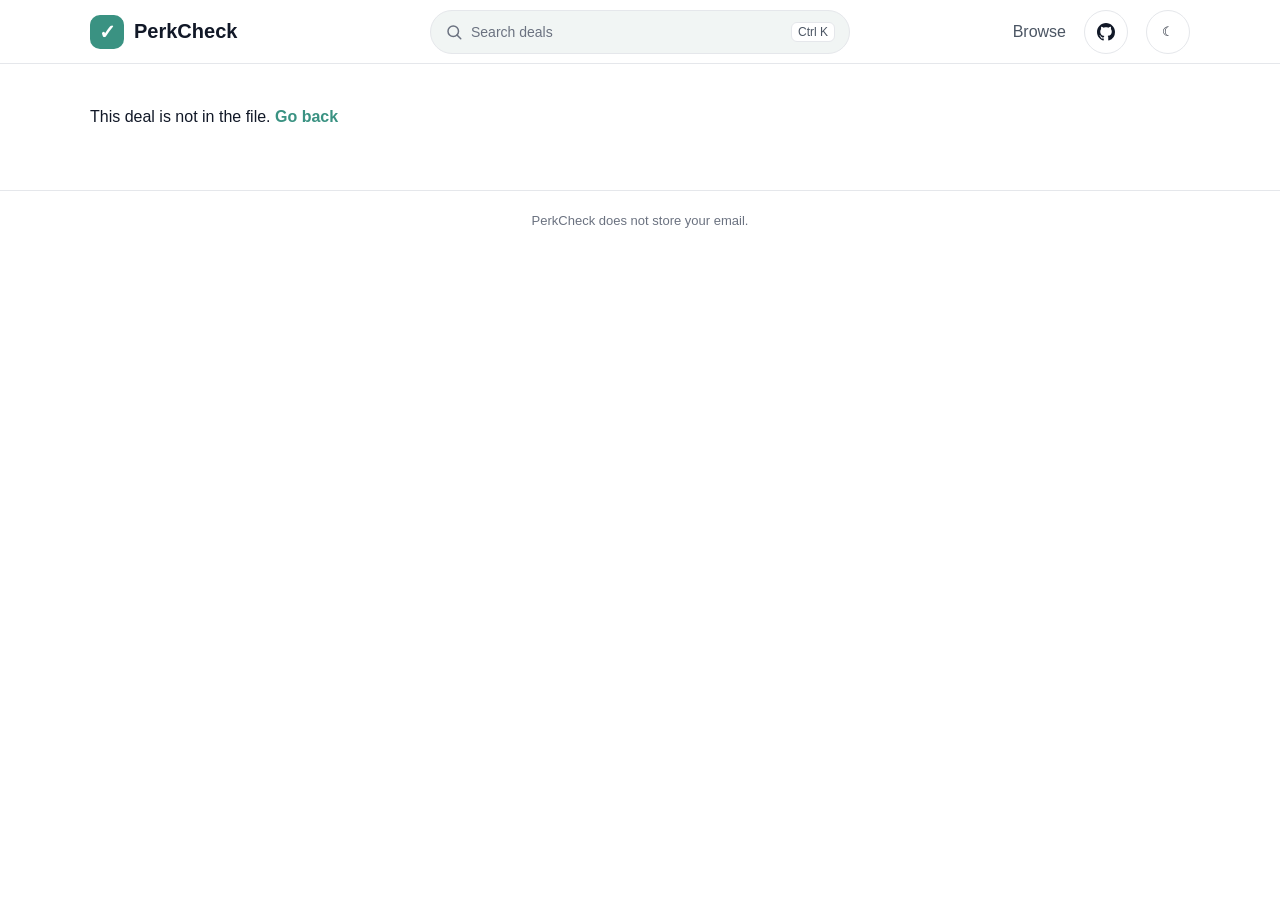
==== commit 212f52e7: "Add animated tab icon and update favicon across HTML files" ====
--- a/docs/deal.html
+++ b/docs/deal.html
@@ -4,7 +4,8 @@
   <meta charset="utf-8">
   <meta name="viewport" content="width=device-width, initial-scale=1">
   <title>Deal · PerkCheck</title>
-  <link rel="stylesheet" href="styles.css?v=27">
+  <link rel="icon" href="favicon.svg" type="image/svg+xml">
+  <link rel="stylesheet" href="styles.css?v=30">
 </head>
 <body>
   <header class="nav">
@@ -18,7 +19,7 @@
   <main class="wrap page" id="deal"></main>
   <footer>PerkCheck does not store your email.</footer>
   <script src="deals.js?v=14"></script>
-  <script src="app.js?v=19"></script>
+  <script src="app.js?v=20"></script>
   <script>
     var params = new URLSearchParams(location.search);
     var id = params.get("id");
--- a/docs/styles.css
+++ b/docs/styles.css
@@ -413,21 +413,27 @@
 .browse-pill.no { background: #fef2f2; color: #b91c1c; }
 .browse-pill.pack { background: #111827; color: #fff; }
 body.dark .browse-pill.no { background: #450a0a; color: #fca5a5; }
+/* One horizontal row, scrollbar hidden (same as .browse-row shelves). */
 .browse-featured {
-  display: grid; grid-template-columns: repeat(2, minmax(0, 1fr)); gap: 18px;
-}
+  display: grid; grid-auto-flow: column; grid-template-columns: none;
+  grid-auto-columns: minmax(440px, 48%); gap: 16px;
+  overflow-x: auto; overscroll-behavior-x: contain; -webkit-overflow-scrolling: touch;
+  scroll-snap-type: x mandatory; padding: 4px 2px 12px; scrollbar-width: none;
+}
+.browse-featured > * { scroll-snap-align: start; }
+.browse-featured::-webkit-scrollbar { display: none; }
 .browse-feat {
-  display: grid; grid-template-columns: 148px minmax(0, 1fr); border-radius: 20px; overflow: hidden;
-  text-decoration: none; color: #fff; min-height: 210px; background: #111827;
+  display: grid; grid-template-columns: 132px minmax(0, 1fr); border-radius: 20px; overflow: hidden;
+  text-decoration: none; color: #fff; min-height: 196px; background: #111827;
   box-shadow: var(--shadow); transition: transform .15s, box-shadow .15s;
 }
 .browse-feat:hover { transform: translateY(-3px); box-shadow: 0 12px 28px rgba(17, 24, 39, .18); }
 body.dark .browse-feat:hover { box-shadow: 0 12px 28px rgba(0, 0, 0, .35); }
-.browse-feat-logo { display: flex; align-items: center; justify-content: center; min-height: 210px; }
+.browse-feat-logo { display: flex; align-items: center; justify-content: center; min-height: 196px; }
 .browse-feat-logo .browse-logo-slot { width: 100%; height: 100%; }
-.browse-feat-logo img, .browse-feat-logo svg { max-width: 72px; max-height: 64px; width: auto; height: auto; }
+.browse-feat-logo img, .browse-feat-logo svg { max-width: 64px; max-height: 58px; width: auto; height: auto; }
 .browse-feat-copy {
-  padding: 22px 22px 20px; display: flex; flex-direction: column; gap: 8px;
+  padding: 20px 20px 18px; display: flex; flex-direction: column; gap: 8px;
   background: rgba(0, 0, 0, .22); color: #fff; justify-content: center;
 }
 .browse-feat.is-light { background: #0f172a; }
@@ -437,8 +443,9 @@
 body.dark .browse-feat.is-light .browse-feat-logo { background: #1e293b !important; }
 body.dark .browse-feat.is-light .browse-letter { color: #f8fafc; }
 .browse-feat-k { font-size: 12px; font-weight: 700; letter-spacing: .08em; text-transform: uppercase; opacity: .85; }
-.browse-feat-t { font-weight: 750; font-size: 22px; line-height: 1.2; letter-spacing: -.02em; }
-.browse-feat-a { font-size: 14px; opacity: .88; line-height: 1.4; max-width: 36ch; }
+.browse-feat-t { font-weight: 750; font-size: 20px; line-height: 1.2; letter-spacing: -.02em; }
+.browse-feat-a { font-size: 14px; opacity: .88; line-height: 1.4; max-width: 36ch;
+  display: -webkit-box; -webkit-line-clamp: 2; -webkit-box-orient: vertical; overflow: hidden; }
 .browse-feat .browse-pill { background: rgba(255, 255, 255, .18); color: #fff; }
 .browse-feat .browse-pill.no { background: rgba(254, 226, 226, .2); color: #fecaca; }
 .browse-feat .browse-pill.pack { background: rgba(255, 255, 255, .92); color: #111827; }
@@ -572,9 +579,10 @@
 }
 @media (max-width: 1000px) {
   .browse-grid { grid-template-columns: repeat(3, 1fr); }
-  .browse-feat { grid-template-columns: 120px minmax(0, 1fr); min-height: 180px; }
-  .browse-feat-logo { min-height: 180px; }
-  .browse-feat-t { font-size: 19px; }
+  .browse-featured { grid-auto-columns: minmax(360px, 70%); }
+  .browse-feat { grid-template-columns: 112px minmax(0, 1fr); min-height: 176px; }
+  .browse-feat-logo { min-height: 176px; }
+  .browse-feat-t { font-size: 18px; }
 }
 @media (max-width: 700px) {
   :root { --gutter: 16px; }
@@ -590,18 +598,14 @@
   .browse-cat-head { padding: 16px; gap: 12px; flex-wrap: wrap; }
   .browse-facts { margin-left: 0; justify-content: flex-start; width: 100%; }
   .browse-featured {
-    display: grid; grid-auto-flow: column; grid-template-columns: none; grid-auto-columns: 88%;
-    overflow-x: auto; scroll-snap-type: x mandatory; scroll-padding: 0 var(--gutter);
-    scrollbar-width: none; margin: 0 calc(-1 * var(--gutter)); padding: 4px var(--gutter) 8px; gap: 12px;
-  }
-  .browse-featured::-webkit-scrollbar { display: none; }
-  .browse-featured > * { scroll-snap-align: start; }
+    grid-auto-columns: 86%; gap: 12px; scroll-padding: 0 var(--gutter);
+    margin: 0 calc(-1 * var(--gutter)); padding: 4px var(--gutter) 12px;
+  }
   .browse-feat { grid-template-columns: 96px minmax(0, 1fr); min-height: 168px; }
   .browse-feat-logo { min-height: 168px; }
   .browse-feat-logo img, .browse-feat-logo svg { max-width: 52px; max-height: 48px; }
   .browse-feat-copy { padding: 16px; }
   .browse-feat-t { font-size: 17px; }
-  .browse-feat-a { display: -webkit-box; -webkit-line-clamp: 2; -webkit-box-orient: vertical; overflow: hidden; }
   .browse-row {
     grid-auto-columns: 68%; margin: 0 calc(-1 * var(--gutter));
     padding: 4px var(--gutter) 12px; scroll-padding: 0 var(--gutter);
